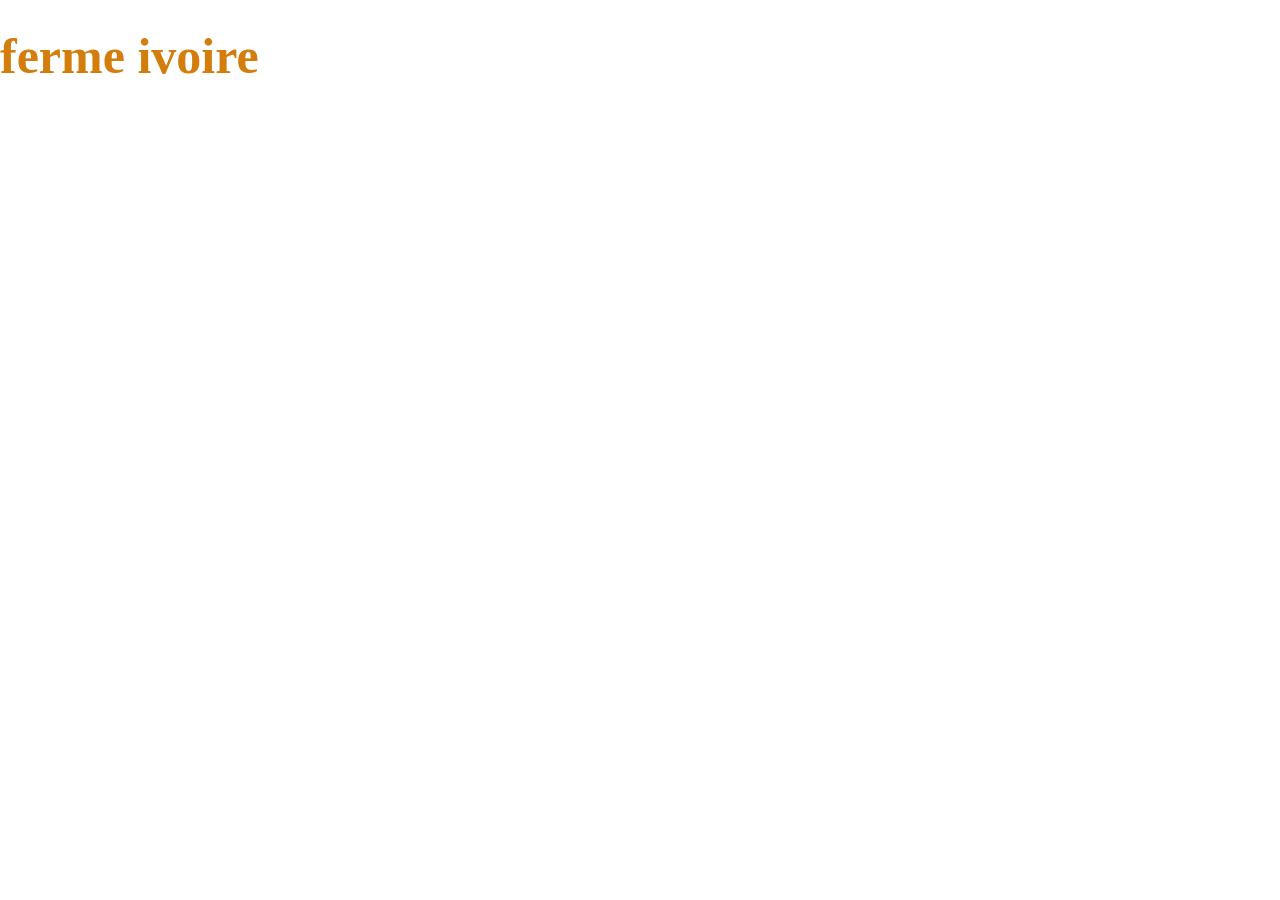
==== index.html @ ca98504e "addsit" ====
<!DOCTYPE html>
<html lang="en">
<head>
    <meta charset="UTF-8">
    <meta name="viewport" content="width=device-width, initial-scale=1.0">
    <title>Document</title>
    <link rel="stylesheet" href="style.css">
    <link rel="stylesheet" href="https://cdnjs.cloudflare.com/ajax/libs/font-awesome/6.7.2/css/all.min.css" integrity="sha512-Evv84Mr4kqVGRNSgIGL/F/aIDqQb7xQ2vcrdIwxfjThSH8CSR7PBEakCr51Ck+w+/U6swU2Im1vVX0SVk9ABhg==" crossorigin="anonymous" referrerpolicy="no-referrer" />
</head>
<body>
    <div class="global">
        <video src="./images/global-vidéo/4927774-uhd_4096_2160_25fps.mp4" autoplay="autoplay" muted="" loop="infinite"></video>
        <header>
           
            <nav>
                
                <ul>
                   <li><a href="" class="home">accueil</a></li>
                   <li><a href="produit.html">nos produits</a></li>
                   <li><a href="produit.html#contact">nous contacter</a></li>
                   <li><a href="inscription.html"><i class="fa-solid fa-user"></i></a></li>
               </ul>
            </nav>
            <div class="titre">
                <h1> ferme ivoire</h1>
            </div>
        </header>
            <div class="texte">
                <p>
                    Chez Ferme Ivoire,<br>
                     nous sommes spécialisés dans l'élevage et la vente d'animaux
                </p>
            </div>
            <div class="texte2">
                Ferme Ivoire, la qualité réelle des produits!   
            </div>
    </div>

</body>
</html>
---- style.css ----
*{
    margin: 0;
    padding: 0;
    box-sizing: border-box;
}
.global{
    width: 100%;
    height: 100vh;
    overflow: hidden;
    position: relative;
}

.global video{
    min-width: 100%;
    min-height: 100%;
    filter: brightness(20%);
    z-index: -100;
    width: 100%;
    position: absolute;
}
header{
    position: absolute;
    width: 100%;
    top: 3%;
}
.home{
    border-bottom: 2px solid white;
}
ul{
    display: flex;
    gap: 40px;
    justify-content: end;
}
li{
    list-style-type: none;
}
a{
    text-decoration: none;
    color: white;
    font-size: 20px;
}
.global a:hover{
    border-bottom: 2px solid white;
    border-top: 2px solid white;
    color: yellow;
}
.titre{
    top: 0;
    left: 0;
    font-size: 25px;
    color: rgb(211, 125, 12);
    animation: bouge 2.5s ease-in-out infinite;
}
@keyframes bouge {
    0%{
        transform: scale(0);
    }
    100%{
        transform: scale(1);
    }
}
nav{
    position: absolute;
    right: 3%;
    top: 0;
}
.texte{
    left: 2%;
    bottom: 4%;
    position: absolute;
    color: white;
    font-size: 15px;
}
.texte2{
   align-items: center;
   display: flex;
   justify-content: center;
   height: 100vh;
    text-align: center;
    color: white;
    font-weight: bold;
    font-family: Arial, Helvetica, sans-serif;
    font-size: 30px;
}
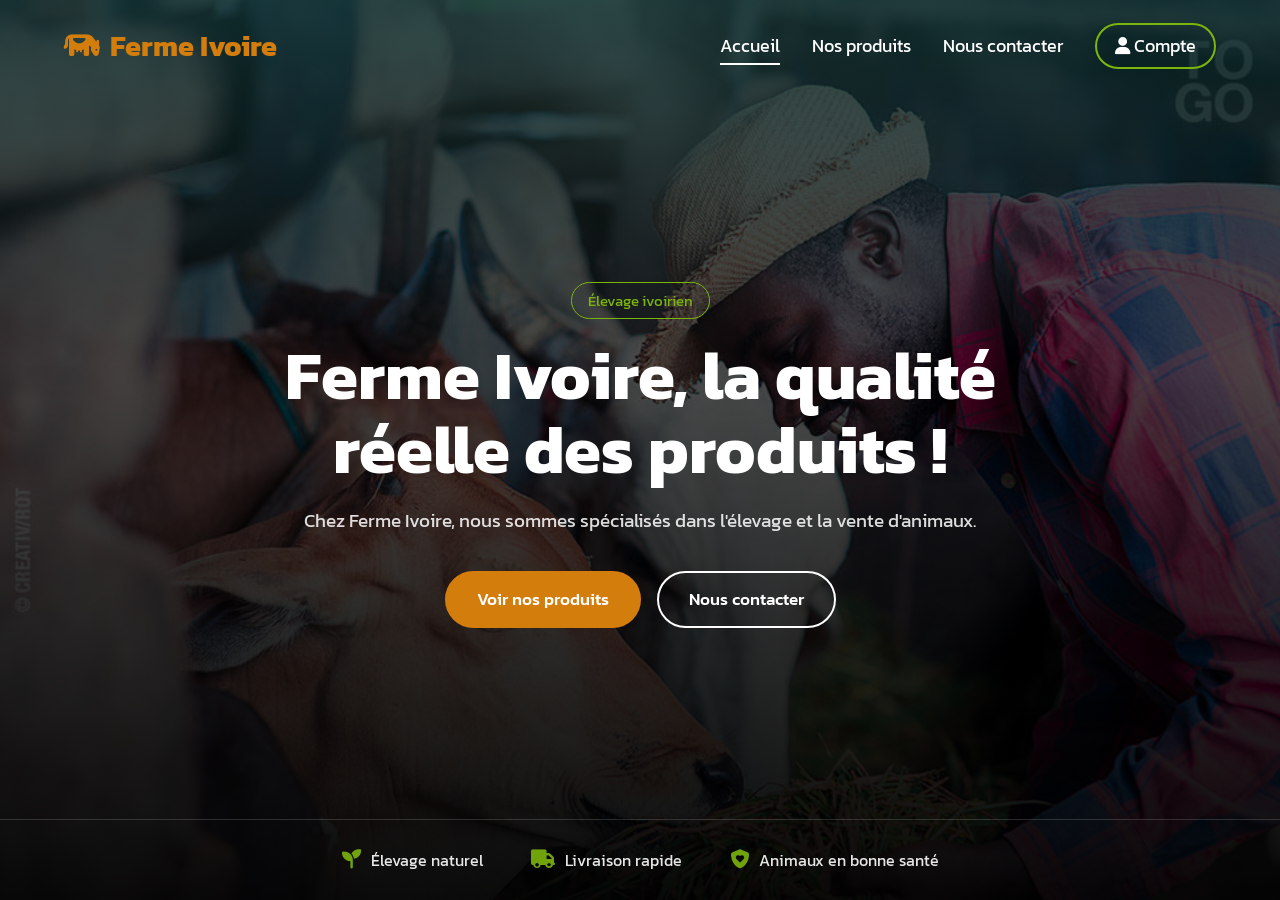
==== commit 9e785cce: "Refonte du design et version mobile - Accueil : vidéo plein écran, titre, boutons d'action et atouts" ====
--- a/index.html
+++ b/index.html
@@ -1,40 +1,50 @@
 <!DOCTYPE html>
-<html lang="en">
+<html lang="fr">
 <head>
     <meta charset="UTF-8">
     <meta name="viewport" content="width=device-width, initial-scale=1.0">
-    <title>Document</title>
+    <title>Ferme Ivoire — Élevage et vente d'animaux</title>
+    <link rel="preconnect" href="https://fonts.googleapis.com">
+    <link rel="preconnect" href="https://fonts.gstatic.com" crossorigin>
+    <link href="https://fonts.googleapis.com/css2?family=Kanit:wght@400;500;600;700&display=swap" rel="stylesheet">
+    <link rel="stylesheet" href="https://cdnjs.cloudflare.com/ajax/libs/font-awesome/6.7.2/css/all.min.css" integrity="sha512-Evv84Mr4kqVGRNSgIGL/F/aIDqQb7xQ2vcrdIwxfjThSH8CSR7PBEakCr51Ck+w+/U6swU2Im1vVX0SVk9ABhg==" crossorigin="anonymous" referrerpolicy="no-referrer" />
     <link rel="stylesheet" href="style.css">
-    <link rel="stylesheet" href="https://cdnjs.cloudflare.com/ajax/libs/font-awesome/6.7.2/css/all.min.css" integrity="sha512-Evv84Mr4kqVGRNSgIGL/F/aIDqQb7xQ2vcrdIwxfjThSH8CSR7PBEakCr51Ck+w+/U6swU2Im1vVX0SVk9ABhg==" crossorigin="anonymous" referrerpolicy="no-referrer" />
 </head>
 <body>
     <div class="global">
-        <video src="./images/global-vidéo/4927774-uhd_4096_2160_25fps.mp4" autoplay="autoplay" muted="" loop="infinite"></video>
+        <video src="./images/global-vidéo/4927774-uhd_4096_2160_25fps.mp4" poster="./images/global-vidéo/la-filiere-de-l-elevage-est-en-difficulte_i1200.jpg" autoplay muted loop playsinline></video>
         <header>
-           
+            <a href="index.html" class="titre"><i class="fa-solid fa-cow"></i> Ferme Ivoire</a>
+            <button class="burger" aria-label="Ouvrir le menu" aria-expanded="false">
+                <i class="fa-solid fa-bars"></i>
+            </button>
             <nav>
-                
                 <ul>
-                   <li><a href="" class="home">accueil</a></li>
-                   <li><a href="produit.html">nos produits</a></li>
-                   <li><a href="produit.html#contact">nous contacter</a></li>
-                   <li><a href="inscription.html"><i class="fa-solid fa-user"></i></a></li>
-               </ul>
+                    <li><a href="index.html" class="home">Accueil</a></li>
+                    <li><a href="produit.html">Nos produits</a></li>
+                    <li><a href="produit.html#contact">Nous contacter</a></li>
+                    <li><a href="inscription.html" class="compte"><i class="fa-solid fa-user"></i> Compte</a></li>
+                </ul>
             </nav>
-            <div class="titre">
-                <h1> ferme ivoire</h1>
+        </header>
+
+        <div class="hero">
+            <span class="hero-tag">Élevage ivoirien</span>
+            <h1>Ferme Ivoire, la qualité réelle des produits !</h1>
+            <p>Chez Ferme Ivoire, nous sommes spécialisés dans l'élevage et la vente d'animaux.</p>
+            <div class="hero-boutons">
+                <a href="produit.html" class="btn btn-plein">Voir nos produits</a>
+                <a href="produit.html#contact" class="btn btn-contour">Nous contacter</a>
             </div>
-        </header>
-            <div class="texte">
-                <p>
-                    Chez Ferme Ivoire,<br>
-                     nous sommes spécialisés dans l'élevage et la vente d'animaux
-                </p>
-            </div>
-            <div class="texte2">
-                Ferme Ivoire, la qualité réelle des produits!   
-            </div>
+        </div>
+
+        <div class="atouts">
+            <div><i class="fa-solid fa-seedling"></i> Élevage naturel</div>
+            <div><i class="fa-solid fa-truck"></i> Livraison rapide</div>
+            <div><i class="fa-solid fa-shield-heart"></i> Animaux en bonne santé</div>
+        </div>
     </div>
 
+    <script src="script.js"></script>
 </body>
-</html>+</html>
--- a/style.css
+++ b/style.css
@@ -3,53 +3,60 @@
     padding: 0;
     box-sizing: border-box;
 }
+:root{
+    --teal: rgb(19, 70, 70);
+    --vert: rgb(124, 181, 12);
+    --orange: rgb(211, 125, 12);
+    --jaune: #ffd400;
+    --blanc: #ffffff;
+}
+body{
+    font-family: "Kanit", Arial, Helvetica, sans-serif;
+    background: #000;
+    color: var(--blanc);
+}
 .global{
+    position: relative;
+    min-height: 100vh;
+    min-height: 100svh;
+    overflow: hidden;
+    display: flex;
+    flex-direction: column;
+}
+.global video{
+    position: absolute;
+    inset: 0;
     width: 100%;
-    height: 100vh;
-    overflow: hidden;
-    position: relative;
-}
-
-.global video{
-    min-width: 100%;
-    min-height: 100%;
-    filter: brightness(20%);
-    z-index: -100;
-    width: 100%;
+    height: 100%;
+    object-fit: cover;
+    filter: brightness(30%);
+    z-index: -2;
+}
+.global::after{
+    content: "";
     position: absolute;
-}
+    inset: 0;
+    z-index: -1;
+    background: linear-gradient(180deg, rgba(19, 70, 70, 0.55) 0%, transparent 40%, rgba(0, 0, 0, 0.85) 100%);
+}
+
+/* en-tête */
 header{
-    position: absolute;
-    width: 100%;
-    top: 3%;
-}
-.home{
-    border-bottom: 2px solid white;
-}
-ul{
-    display: flex;
-    gap: 40px;
-    justify-content: end;
-}
-li{
-    list-style-type: none;
-}
-a{
+    display: flex;
+    align-items: center;
+    justify-content: space-between;
+    padding: 24px 5%;
+}
+.titre{
+    display: inline-flex;
+    align-items: center;
+    gap: 10px;
+    font-size: 1.8rem;
+    font-weight: 700;
+    color: var(--orange);
     text-decoration: none;
-    color: white;
-    font-size: 20px;
-}
-.global a:hover{
-    border-bottom: 2px solid white;
-    border-top: 2px solid white;
-    color: yellow;
-}
-.titre{
-    top: 0;
-    left: 0;
-    font-size: 25px;
-    color: rgb(211, 125, 12);
-    animation: bouge 2.5s ease-in-out infinite;
+    text-transform: capitalize;
+    animation: bouge 1.2s ease-out;
 }
 @keyframes bouge {
     0%{
@@ -59,26 +66,174 @@
         transform: scale(1);
     }
 }
-nav{
-    position: absolute;
-    right: 3%;
-    top: 0;
-}
-.texte{
-    left: 2%;
-    bottom: 4%;
-    position: absolute;
-    color: white;
-    font-size: 15px;
-}
-.texte2{
-   align-items: center;
-   display: flex;
-   justify-content: center;
-   height: 100vh;
+nav ul{
+    display: flex;
+    align-items: center;
+    gap: 32px;
+    list-style: none;
+}
+nav a{
+    color: var(--blanc);
+    text-decoration: none;
+    font-size: 1.1rem;
+    padding-bottom: 4px;
+    border-bottom: 2px solid transparent;
+    transition: color 0.3s, border-color 0.3s;
+}
+nav a:hover{
+    color: var(--jaune);
+    border-color: var(--jaune);
+}
+nav .home{
+    border-bottom-color: var(--blanc);
+}
+nav .compte{
+    padding: 8px 18px;
+    border: 2px solid var(--vert);
+    border-radius: 99px;
+}
+nav .compte:hover{
+    background: var(--vert);
+    color: var(--blanc);
+}
+.burger{
+    display: none;
+    background: none;
+    border: none;
+    color: var(--blanc);
+    font-size: 1.6rem;
+    cursor: pointer;
+}
+
+/* accueil */
+.hero{
+    flex: 1;
+    display: flex;
+    flex-direction: column;
+    justify-content: center;
+    align-items: center;
     text-align: center;
-    color: white;
-    font-weight: bold;
-    font-family: Arial, Helvetica, sans-serif;
-    font-size: 30px;
-}+    padding: 40px 5%;
+    max-width: 900px;
+    margin: 0 auto;
+}
+.hero-tag{
+    padding: 6px 16px;
+    border: 1px solid var(--vert);
+    border-radius: 99px;
+    color: var(--vert);
+    font-size: 0.95rem;
+    margin-bottom: 20px;
+}
+.hero h1{
+    font-size: clamp(2.2rem, 6vw, 4.2rem);
+    line-height: 1.1;
+    font-weight: 700;
+}
+.hero p{
+    font-size: 1.2rem;
+    opacity: 0.85;
+    margin: 20px 0 36px;
+}
+.hero-boutons{
+    display: flex;
+    flex-wrap: wrap;
+    justify-content: center;
+    gap: 16px;
+}
+.btn{
+    padding: 14px 30px;
+    border-radius: 99px;
+    font-size: 1.05rem;
+    font-weight: 500;
+    text-decoration: none;
+    color: var(--blanc);
+    transition: transform 0.2s, background 0.3s;
+}
+.btn:hover{
+    transform: translateY(-2px);
+}
+.btn-plein{
+    background: var(--orange);
+    border: 2px solid var(--orange);
+}
+.btn-plein:hover{
+    background: transparent;
+}
+.btn-contour{
+    border: 2px solid var(--blanc);
+}
+.btn-contour:hover{
+    background: var(--blanc);
+    color: var(--teal);
+}
+
+.atouts{
+    display: flex;
+    justify-content: center;
+    flex-wrap: wrap;
+    gap: 16px 48px;
+    padding: 28px 5%;
+    border-top: 1px solid rgba(255, 255, 255, 0.15);
+}
+.atouts div{
+    display: flex;
+    align-items: center;
+    gap: 10px;
+    opacity: 0.9;
+}
+.atouts i{
+    color: var(--vert);
+    font-size: 1.2rem;
+}
+
+@media (max-width: 768px){
+    header{
+        padding: 18px 16px;
+    }
+    .titre{
+        font-size: 1.4rem;
+    }
+    .burger{
+        display: block;
+        position: relative;
+        z-index: 3;
+    }
+    nav{
+        position: fixed;
+        inset: 0;
+        z-index: 2;
+        background: rgba(19, 70, 70, 0.97);
+        display: flex;
+        align-items: center;
+        justify-content: center;
+        transform: translateX(100%);
+        transition: transform 0.35s ease;
+    }
+    nav.ouvert{
+        transform: translateX(0);
+    }
+    nav ul{
+        flex-direction: column;
+        gap: 28px;
+    }
+    nav a{
+        font-size: 1.4rem;
+    }
+    .hero{
+        padding: 32px 16px;
+    }
+    .hero p{
+        font-size: 1.05rem;
+    }
+    .btn{
+        flex: 1 1 200px;
+        text-align: center;
+    }
+    .atouts{
+        flex-direction: column;
+        align-items: flex-start;
+        gap: 12px;
+        padding: 20px 16px 28px;
+    }
+}
